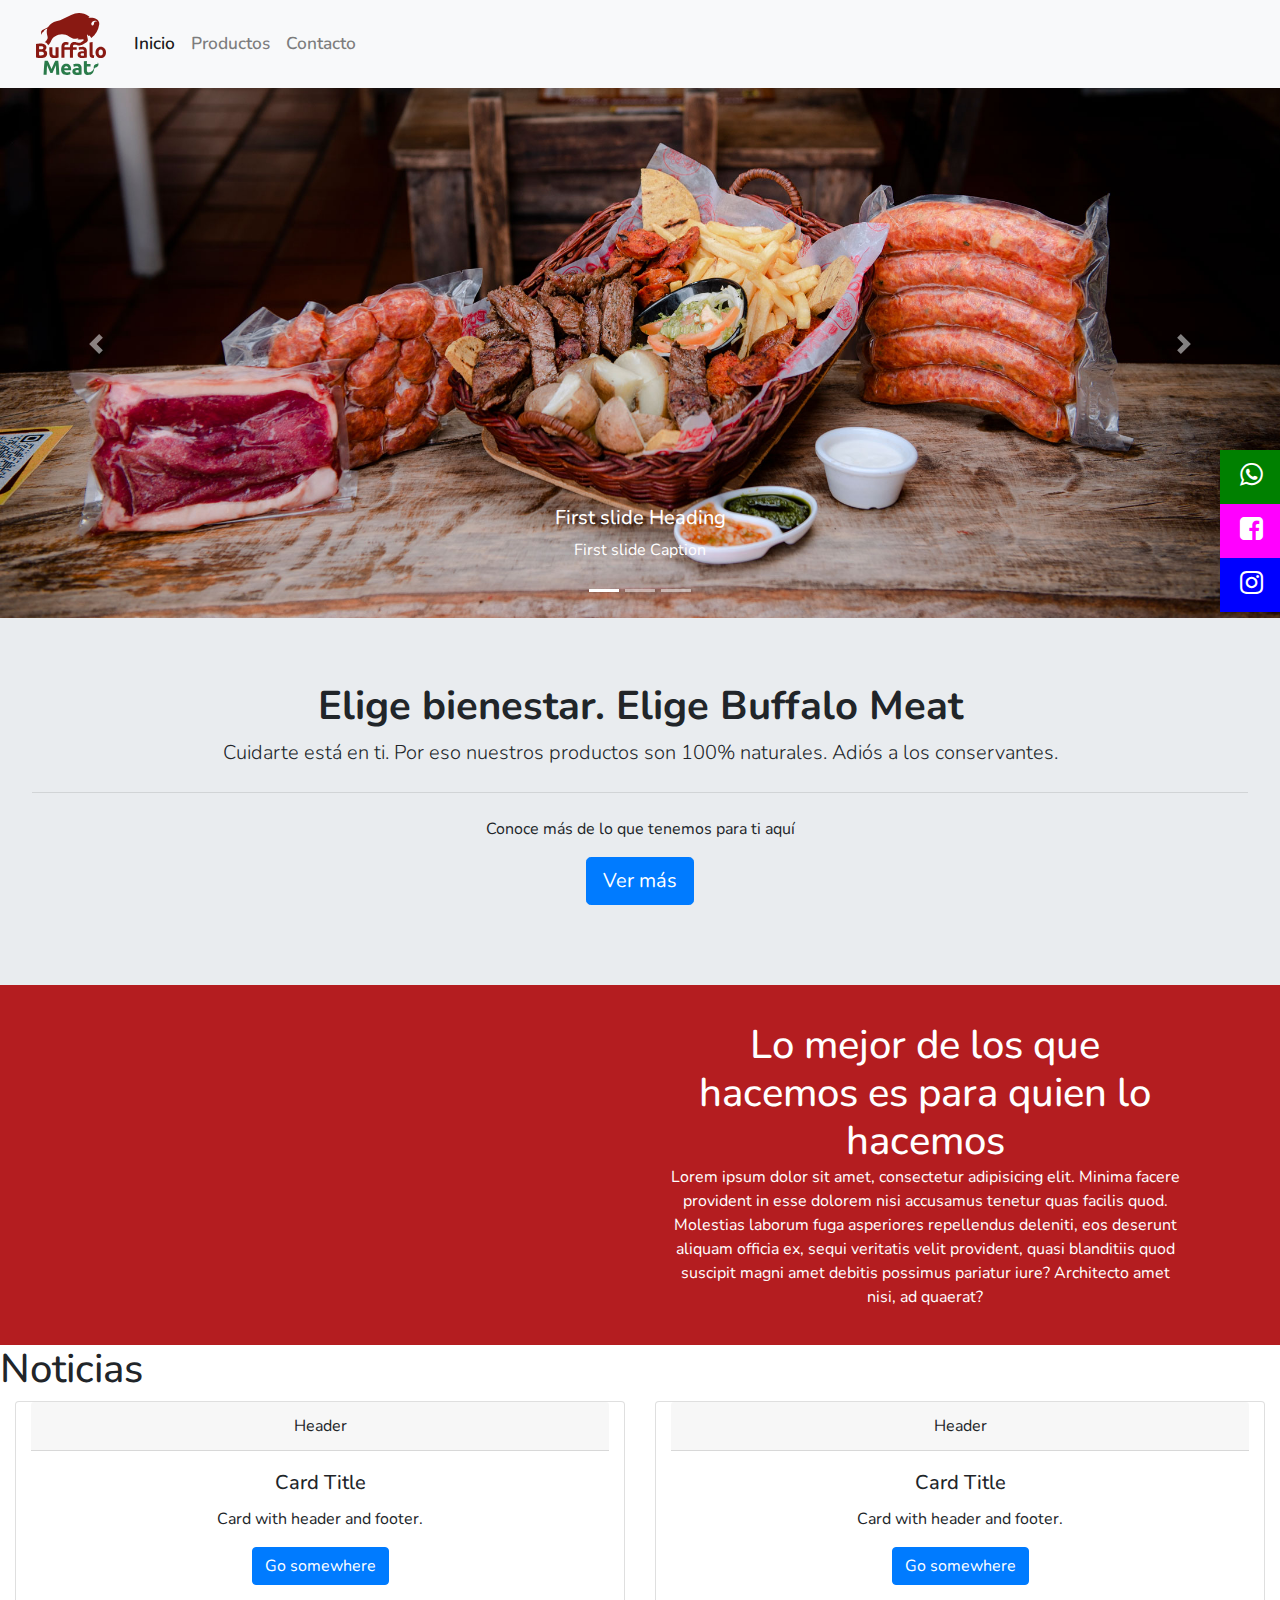
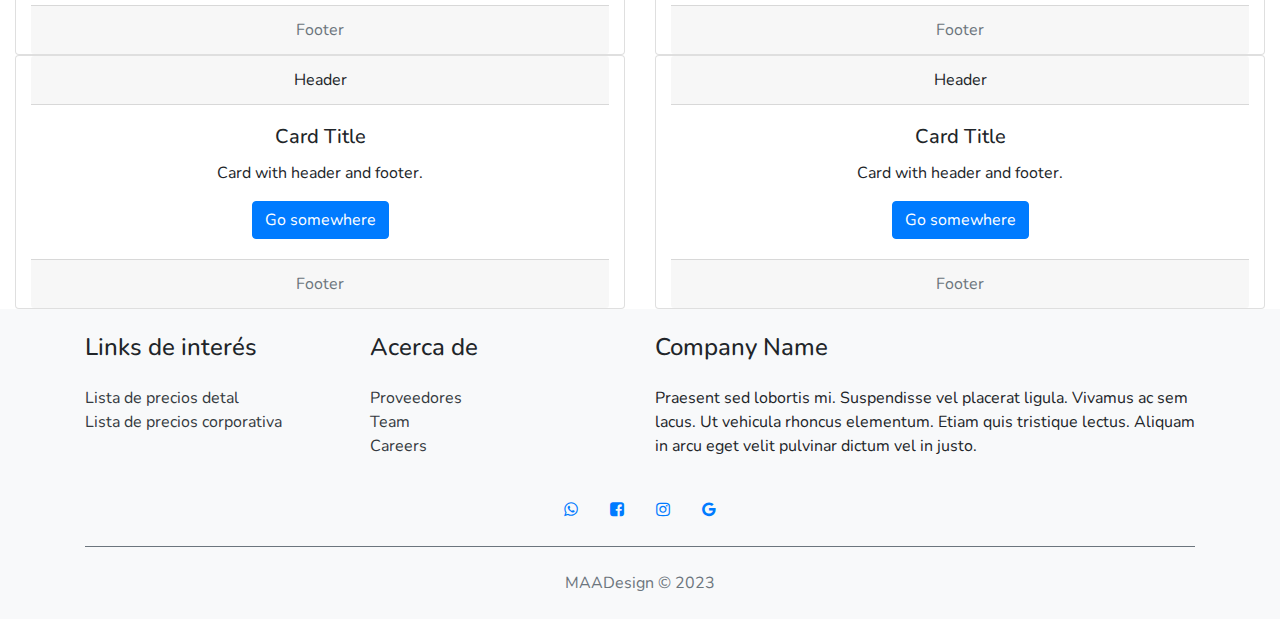
==== index.html @ aefdf88e "SUBINICIAL" ====
<!DOCTYPE html>
<html lang="en">
  <head>
    <meta charset="utf-8">
	<meta http-equiv="X-UA-Compatible" content="IE=edge">
	<meta name="viewport" content="width=device-width, initial-scale=1">
    <title>Buffalo Meat-Inicio</title>
    <link rel="stylesheet" href="https://cdnjs.cloudflare.com/ajax/libs/font-awesome/4.7.0/css/font-awesome.min.css">
    <!-- Bootstrap -->
	<link href="css/bootstrap-4.4.1.css" rel="stylesheet">
	<link href="css/index.css" rel="stylesheet" type="text/css">
  </head>
  <body style="padding-top: 70px">
  	<!-- body code goes here -->
  	<div class="container-fluid">
	<!-----------------------------------------------NAVBAR------------------------------------------------------------>
	  <nav class="navbar fixed-top navbar-expand-lg navbar-light bg-light"> <a class="navbar-brand" href="#"><img src="images/logo.svg" width="70px" alt=""></a>
	    <button class="navbar-toggler" type="button" data-toggle="collapse" data-target="#navbarSupportedContent1" aria-controls="navbarSupportedContent1" aria-expanded="false" aria-label="Toggle navigation"> <span class="navbar-toggler-icon"></span> </button>
	    <div class="collapse navbar-collapse" id="navbarSupportedContent1">
	      <ul class="navbar-nav mr-auto">
	        <li class="nav-item active"> <a class="nav-link" href="#">Inicio <span class="sr-only">(current)</span></a> </li>
	        <li class="nav-item"> <a class="nav-link" href="productos.html">Productos</a> </li>
	        <li class="nav-item"> <a class="nav-link" href="contacto.html">Contacto</a> </li>
          </ul>
        </div>
      </nav>
	<!------------------------------------------------------CARRUSEL----------------------------------------------------->
	  <div id="carouselExampleIndicators1" class="carousel slide" data-ride="carousel" style="background-color: grey">
		  <ol class="carousel-indicators">
		    <li data-target="#carouselExampleIndicators1" data-slide-to="0" class="active"></li>
		    <li data-target="#carouselExampleIndicators1" data-slide-to="1"></li>
		    <li data-target="#carouselExampleIndicators1" data-slide-to="2"></li>
	    </ol>
		  <div class="carousel-inner" role="listbox">
		    <div class="carousel-item active"><img class="d-block mx-auto img-fluid" src="images/car1.jpg" alt="Placeholder image">
		      <div class="carousel-caption">
		        <h5>First slide Heading</h5>
		        <p>First slide Caption</p>
	          </div>
	        </div>
		    <div class="carousel-item"> <img class="d-block mx-auto img-fluid" src="images/car2.jpg" alt="Second slide">
		      <div class="carousel-caption">
		        <h5>Second slide Heading</h5>
		        <p>Second slide Caption</p>
	          </div>
	        </div>
		    <div class="carousel-item"> <img class="d-block mx-auto img-fluid" src="images/car3.jpg" alt="Third slide">
		      <div class="carousel-caption">
		        <h5>Third slide Heading</h5>
		        <p>Third slide Caption</p>
	          </div>
	        </div>
	    </div>
		  <a class="carousel-control-prev" href="#carouselExampleIndicators1" role="button" data-slide="prev"> <span class="carousel-control-prev-icon" aria-hidden="true"></span> <span class="sr-only">Previous</span> </a> <a class="carousel-control-next" href="#carouselExampleIndicators1" role="button" data-slide="next"> <span class="carousel-control-next-icon" aria-hidden="true"></span> <span class="sr-only">Next</span> </a> 
	  </div>
	<!---------------------------------------------JUMBOTRON------------------------------------------------------------>
    <div class="jumbotron mb-0">
      <h1 class="display-4">Elige bienestar. Elige Buffalo Meat</h1>
      <p class="lead">Cuidarte está en ti. Por eso nuestros productos son 100% naturales. Adiós a los conservantes.</p>
      <hr class="my-4">
      <p>Conoce más de lo que tenemos para ti aquí</p>
      <p class="lead"> <a class="btn btn-primary btn-lg" href="#" role="button">Ver más</a> </p>
    </div>
    <!------------------------------------------------REDESLAT------------------------------------------------------------>
      <div class="redeslat">
          <a href="#" class="whalat verdewha"><i class="fa fa-whatsapp"></i>Escríbenos</a>
          <a href="#" class="iglat rosaig"><i class="fa fa-facebook-square"></i>Síguenos</a>
          <a href="#" class="fblat azulfb"><i class="fa fa-instagram"></i>Síguenos</a>
      </div>
	<!------------------------------------------------INFOVID------------------------------------------------------------>
	  <div class="container-fluid infovid">
		<div class="row">
		  <div class="col-xl-6">
			<div class="embed-responsive embed-responsive-16by9">
			  <iframe class="embed-responsive-item" src="https://www.youtube.com/watch?v=DJIdlATLR2E"></iframe>
		    </div>
          </div>
		  <div class="col-xl-6 my-auto vidtext">
			<h1>Lo mejor de los que hacemos es para quien lo hacemos</h1>
			<p>Lorem ipsum dolor sit amet, consectetur adipisicing elit. Minima facere provident in esse dolorem nisi accusamus tenetur quas facilis quod. Molestias laborum fuga asperiores repellendus deleniti, eos deserunt aliquam officia ex, sequi veritatis velit provident, quasi blanditiis quod suscipit magni amet debitis possimus pariatur iure? Architecto amet nisi, ad quaerat?</p>
		  </div>
	    </div>
      </div>
	<!------------------------------------------------BLOG------------------------------------------------------------>
	  <div class="container-fluid blog">
		<h1>Noticias</h1>
		<div class="row">
		  <div class="col-xl-6">
		    <div class="card text-center col-md-4 col-xl-12">
			    <div class="card-header"> Header </div>
			    <div class="card-body">
			      <h5 class="card-title">Card Title</h5>
			      <p class="card-text">Card with header and footer.</p>
			      <a href="#" class="btn btn-primary">Go somewhere</a> </div>
			    <div class="card-footer text-muted"> Footer </div>
		    </div>
          </div>
		  <div class="col-xl-6">
			   <div class="card text-center col-md-4 col-xl-12">
			    <div class="card-header"> Header </div>
			    <div class="card-body">
			      <h5 class="card-title">Card Title</h5>
			      <p class="card-text">Card with header and footer.</p>
			      <a href="#" class="btn btn-primary">Go somewhere</a> </div>
			    <div class="card-footer text-muted"> Footer </div>
		    </div>
		  </div>
		  <div class="col-xl-6">
			   <div class="card text-center col-md-4 col-xl-12">
			    <div class="card-header"> Header </div>
			    <div class="card-body">
			      <h5 class="card-title">Card Title</h5>
			      <p class="card-text">Card with header and footer.</p>
			      <a href="#" class="btn btn-primary">Go somewhere</a> </div>
			    <div class="card-footer text-muted"> Footer </div>
		    </div>
			</div>
		  <div class="col-xl-6">
			   <div class="card text-center col-md-4 col-xl-12">
			    <div class="card-header"> Header </div>
			    <div class="card-body">
			      <h5 class="card-title">Card Title</h5>
			      <p class="card-text">Card with header and footer.</p>
			      <a href="#" class="btn btn-primary">Go somewhere</a> </div>
			    <div class="card-footer text-muted"> Footer </div>
		    </div>
		  </div>
	    </div>
      </div>
	<!------------------------------------------------FOOTER------------------------------------------------------------>
    <footer class="bg-light text-center text-md-left">
        <div class="container">
            <div class="row pt-4">
                <div class="col-sm-6 col-md-3 pb-4">
                    <h4 class="mb-4">Links de interés</h4>
                    <ul class="list-unstyled">
                        <li><a href="#" class="text-dark">Lista de precios detal</a></li>
                        <li><a href="#" class="text-dark">Lista de precios corporativa</a></li>
                    </ul>
                </div>
                <div class="col-sm-6 col-md-3 pb-4">
                    <h4 class="mb-4">Acerca de</h4>
                    <ul class="list-unstyled">
                        <li><a href="#" class="text-dark">Proveedores</a></li>
                        <li><a href="#" class="text-dark">Team</a></li>
                        <li><a href="#" class="text-dark">Careers</a>
                        </li>
                    </ul>
                </div>
                <div class="col-md-6 pb-4">
                    <h4 class="mb-4">Company Name</h4>
                    <p>Praesent sed lobortis mi. Suspendisse vel placerat ligula. Vivamus ac sem lacus. Ut vehicula rhoncus elementum. Etiam quis tristique lectus. Aliquam in arcu eget velit pulvinar dictum vel in justo.</p>
                </div>
            </div>
            <div class="col d-flex justify-content-center mb-4">
                <a href="#" class="d-block px-3"><i class="fa fa-whatsapp"></i></a>
                <a href="#" class="d-block px-3"><i class="fa fa-facebook-square"></i></a>
                <a href="#" class="d-block px-3"><i class="fa fa-instagram"></i></a>
                <a href="#" class="d-block px-3"><i class="fa fa-google"></i></a>
            </div>
            <p class="text-center text-secondary border-top border-secondary py-4">
              MAADesign © 2023
          </p>
        </div>
    </footer>
		
    </div>
  <!-- jQuery (necessary for Bootstrap's JavaScript plugins) --> 
  <script src="js/jquery-3.4.1.min.js"></script>

	<!-- Include all compiled plugins (below), or include individual files as needed -->
  <script src="js/popper.min.js"></script> 
  <script src="js/bootstrap-4.4.1.js"></script>
</body>
</html>
---- css/index.css ----
@charset "utf-8";
@import url('https://fonts.googleapis.com/css2?family=Dosis:wght@200;300;400;500;600;700;800&family=Nunito:ital,wght@0,200;0,300;0,400;0,500;0,600;0,700;0,800;0,900;0,1000;1,200;1,300;1,400;1,500;1,600;1,700;1,800;1,900;1,1000&display=swap');
body{
	margin: 0;
	padding: 0;
    font-family: Nunito, sans-serif;
}
/********************CONTAINERFLUID*************************/
.container-fluid{
    margin: 0;
    padding: 0;
}
/**********************NAVBAR**************************/
.navbar-brand{
    margin: 0px 20px;
}
.nav-link{
	font-size: 13pt;
	font-weight: 600;
}
/**********************CARRUSEL**************************/
.carousel ol{
    
}
/**********************JUMBOTRON**************************/
.jumbotron{
    text-align: center;
    border-radius: 0;
}
.jumbotron h1{
    font-size: 2.5em;
    font-weight: 700;
}
/**********************REDESLAT**************************/
.redeslat{
    z-index: 10;
    position: fixed;
    top: 50%;
    right: -106px;
	transition: 0.3s;
}
.redeslat a{
    display:block;
    color: #fff;
    padding: 12px 20px 12px 20px;
    font-size: 13pt;
	text-decoration: none;
}
.redeslat a i{
    font-size: 20pt;
}
.verdewha{
    background: green;
}
.rosaig{
    background: magenta;
}
.azulfb{
    background: blue;
}
.redeslat i{
    margin: 0px 20px 0px 0px;
	display: inline-block;
}
.redeslat:hover{
	right: 0px;
}
.redeslat a:hover{
	background: #ddd;
	color: #000;
}
/**********************INFOVID**************************/
.infovid{
	background: #B41D20;
	color: #fff;
}
.infovid .row{
	margin: 0;
	padding: 0;
}
.infovid .col-xl-6{
	padding: 0;
}
.vidtext p, .vidtext h1{
	margin: 0px 100px 0px 30px;
}
/**********************BLOG**************************/
.blog .row{
	margin: 0;
	padding: 0;
}
/*************************************************************************************************************/
@media only screen and (max-width:1500px){
	.infovid{
		text-align: center;
	}
}

@media only screen and (max-width:991.98px){
    .navbar-nav{
        margin: 10px 0;
    }
    .navbar-nav a{
        padding: 10px 0;
        text-align: center;
    }
    .dropdown-menu a{
        text-align: center;
    }
	.redeslat{
		right: -105px;
	}
	.redeslat a{
		padding: 10px 15px;
		font-size: 13pt;
	}
	.redeslat a i{
		font-size: 18pt;
	}
	.redeslat:hover{
		right: -105px;
	}
}

@media only screen and (max-width:767.98px){
	.nav-link{
		font-size: 12pt;
	}
    .carousel-item img{
        height: 400px;
        width: auto;
        object-fit: cover;
    }
	.jumbotron p{
		margin: 0px 50px;
	}
}

@media only screen and (max-width:575.98px){
    .jumbotron h1{
        font-size: 1.7em;
        margin: 0px 30px 10px 30px;
    }
    .jumbotron p{
        margin: 0px 30px;
        word-wrap: break-word;
    }
    .jumbotron .lead{
        margin: 10px 0px 0px 0px;
    }
	.redeslat{
		display: none;
	}
}
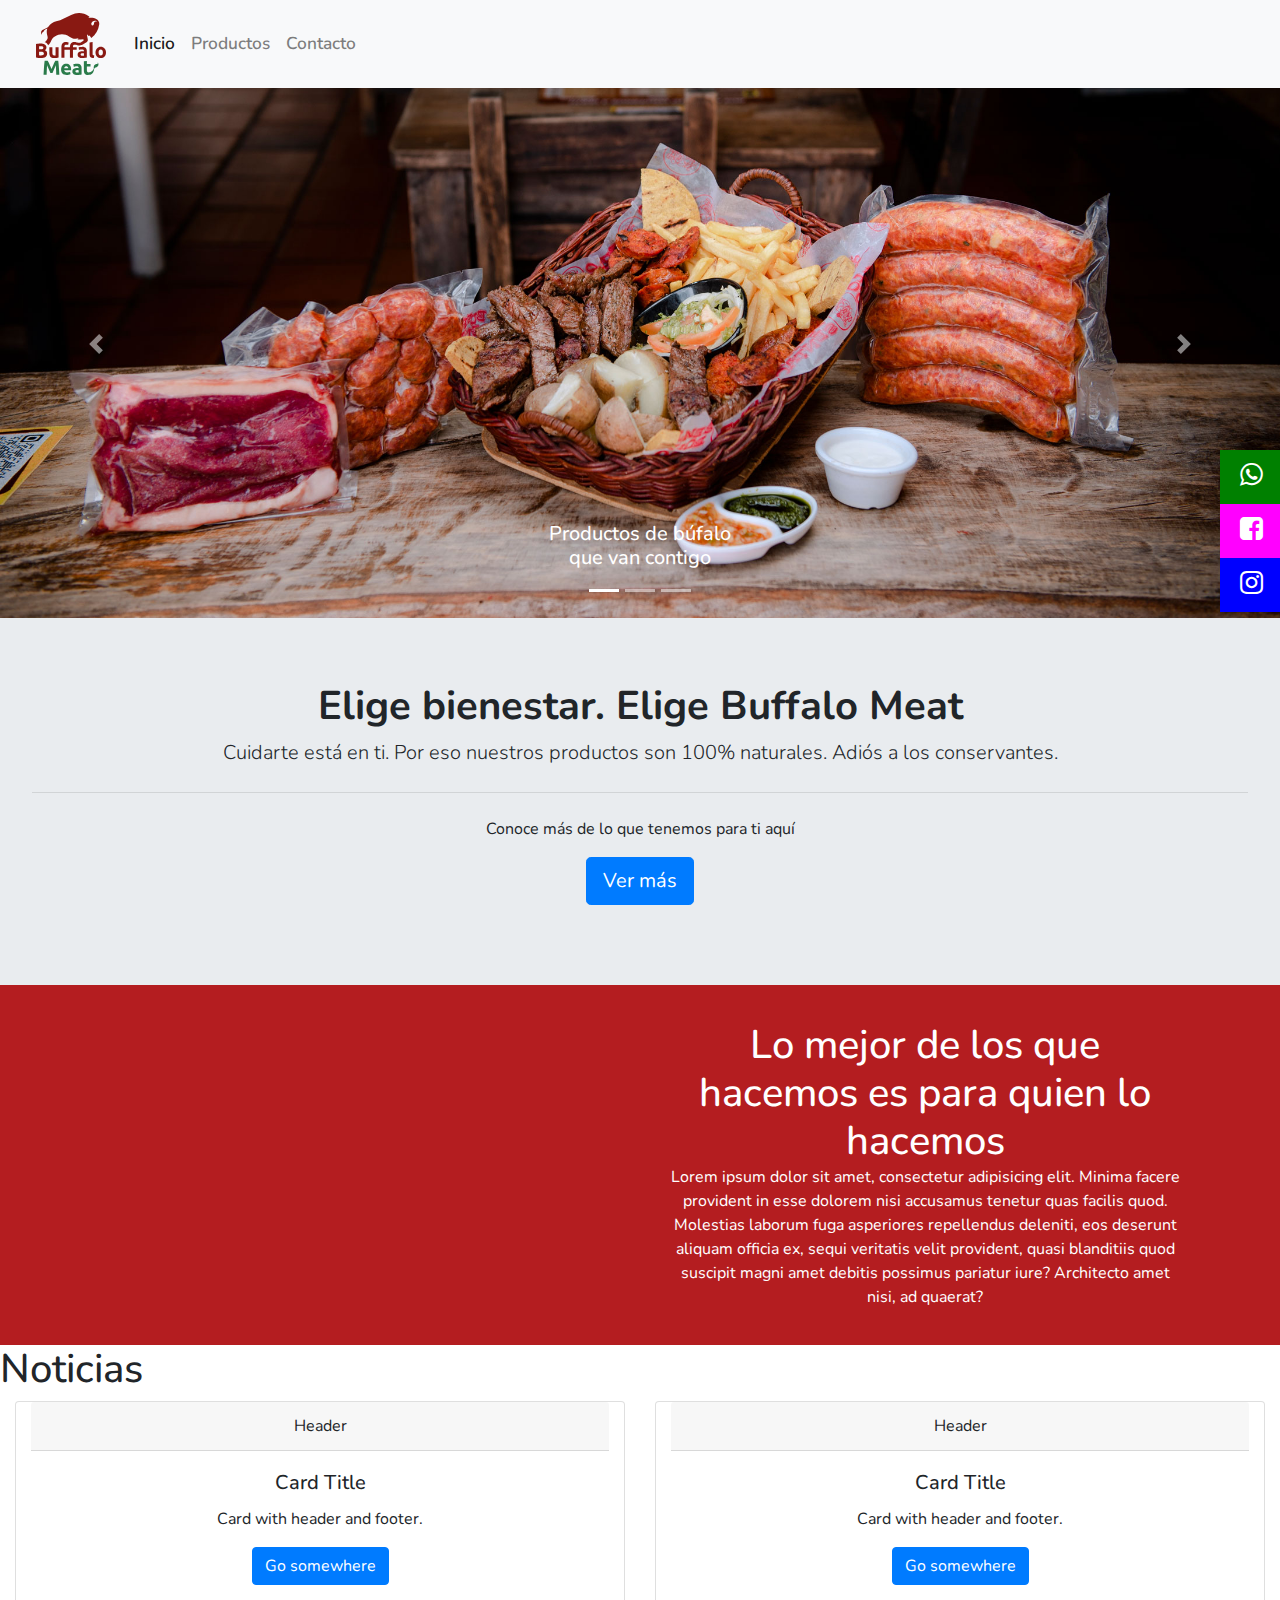
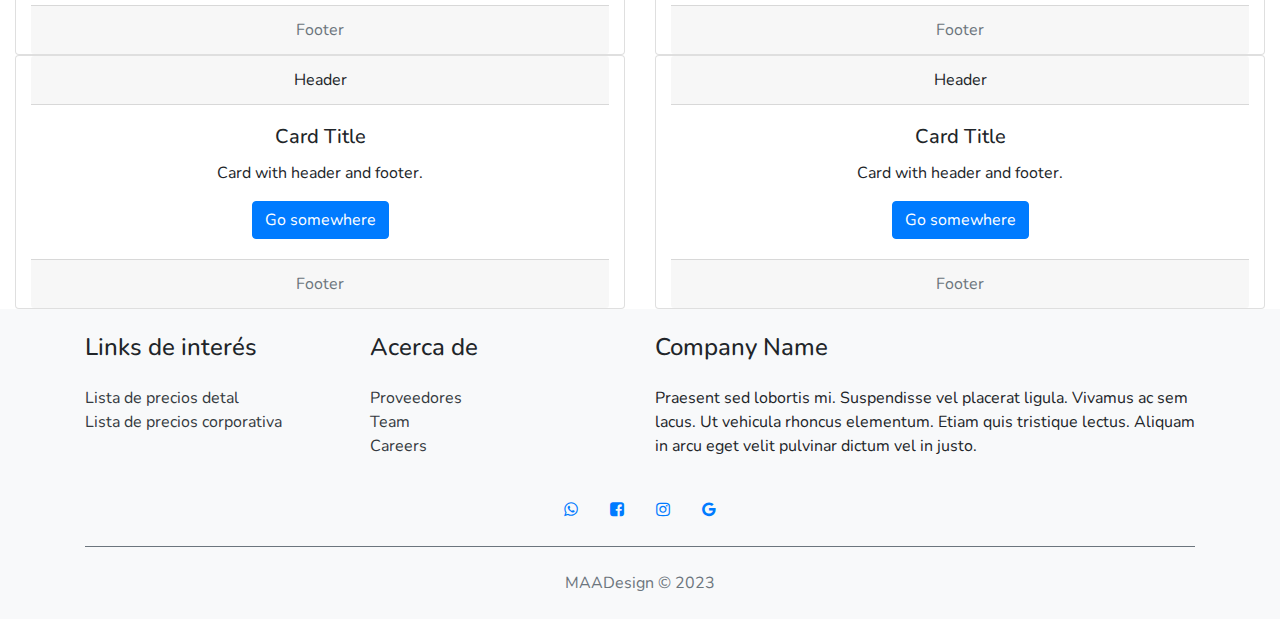
==== commit 4b4f6018: "cambio 4" ====
--- a/index.html
+++ b/index.html
@@ -5,6 +5,7 @@
 	<meta http-equiv="X-UA-Compatible" content="IE=edge">
 	<meta name="viewport" content="width=device-width, initial-scale=1">
     <title>Buffalo Meat-Inicio</title>
+    <link rel="shortcut icon" type="image/x-icon" href="favicon.ico">
     <link rel="stylesheet" href="https://cdnjs.cloudflare.com/ajax/libs/font-awesome/4.7.0/css/font-awesome.min.css">
     <!-- Bootstrap -->
 	<link href="css/bootstrap-4.4.1.css" rel="stylesheet">
@@ -33,9 +34,8 @@
 	    </ol>
 		  <div class="carousel-inner" role="listbox">
 		    <div class="carousel-item active"><img class="d-block mx-auto img-fluid" src="images/car1.jpg" alt="Placeholder image">
-		      <div class="carousel-caption">
-		        <h5>First slide Heading</h5>
-		        <p>First slide Caption</p>
+		      <div class="carousel-caption texto1">
+		        <h5>Productos de búfalo <br> que van contigo</h5>
 	          </div>
 	        </div>
 		    <div class="carousel-item"> <img class="d-block mx-auto img-fluid" src="images/car2.jpg" alt="Second slide">
--- a/css/index.css
+++ b/css/index.css
@@ -19,9 +19,7 @@
 	font-weight: 600;
 }
 /**********************CARRUSEL**************************/
-.carousel ol{
-    
-}
+
 /**********************JUMBOTRON**************************/
 .jumbotron{
     text-align: center;
@@ -137,6 +135,16 @@
 }
 
 @media only screen and (max-width:575.98px){
+    .carousel-caption.texto1 h5{
+        text-align: justify;
+        position: absolute;
+        top: -290px;
+        left: -140px;
+        font-size: 1.4rem;
+        font-weight: 700;
+        background: rgba(154,154,154,0.7);
+        padding: 10px 20px 10px 100px;
+    }
     .jumbotron h1{
         font-size: 1.7em;
         margin: 0px 30px 10px 30px;
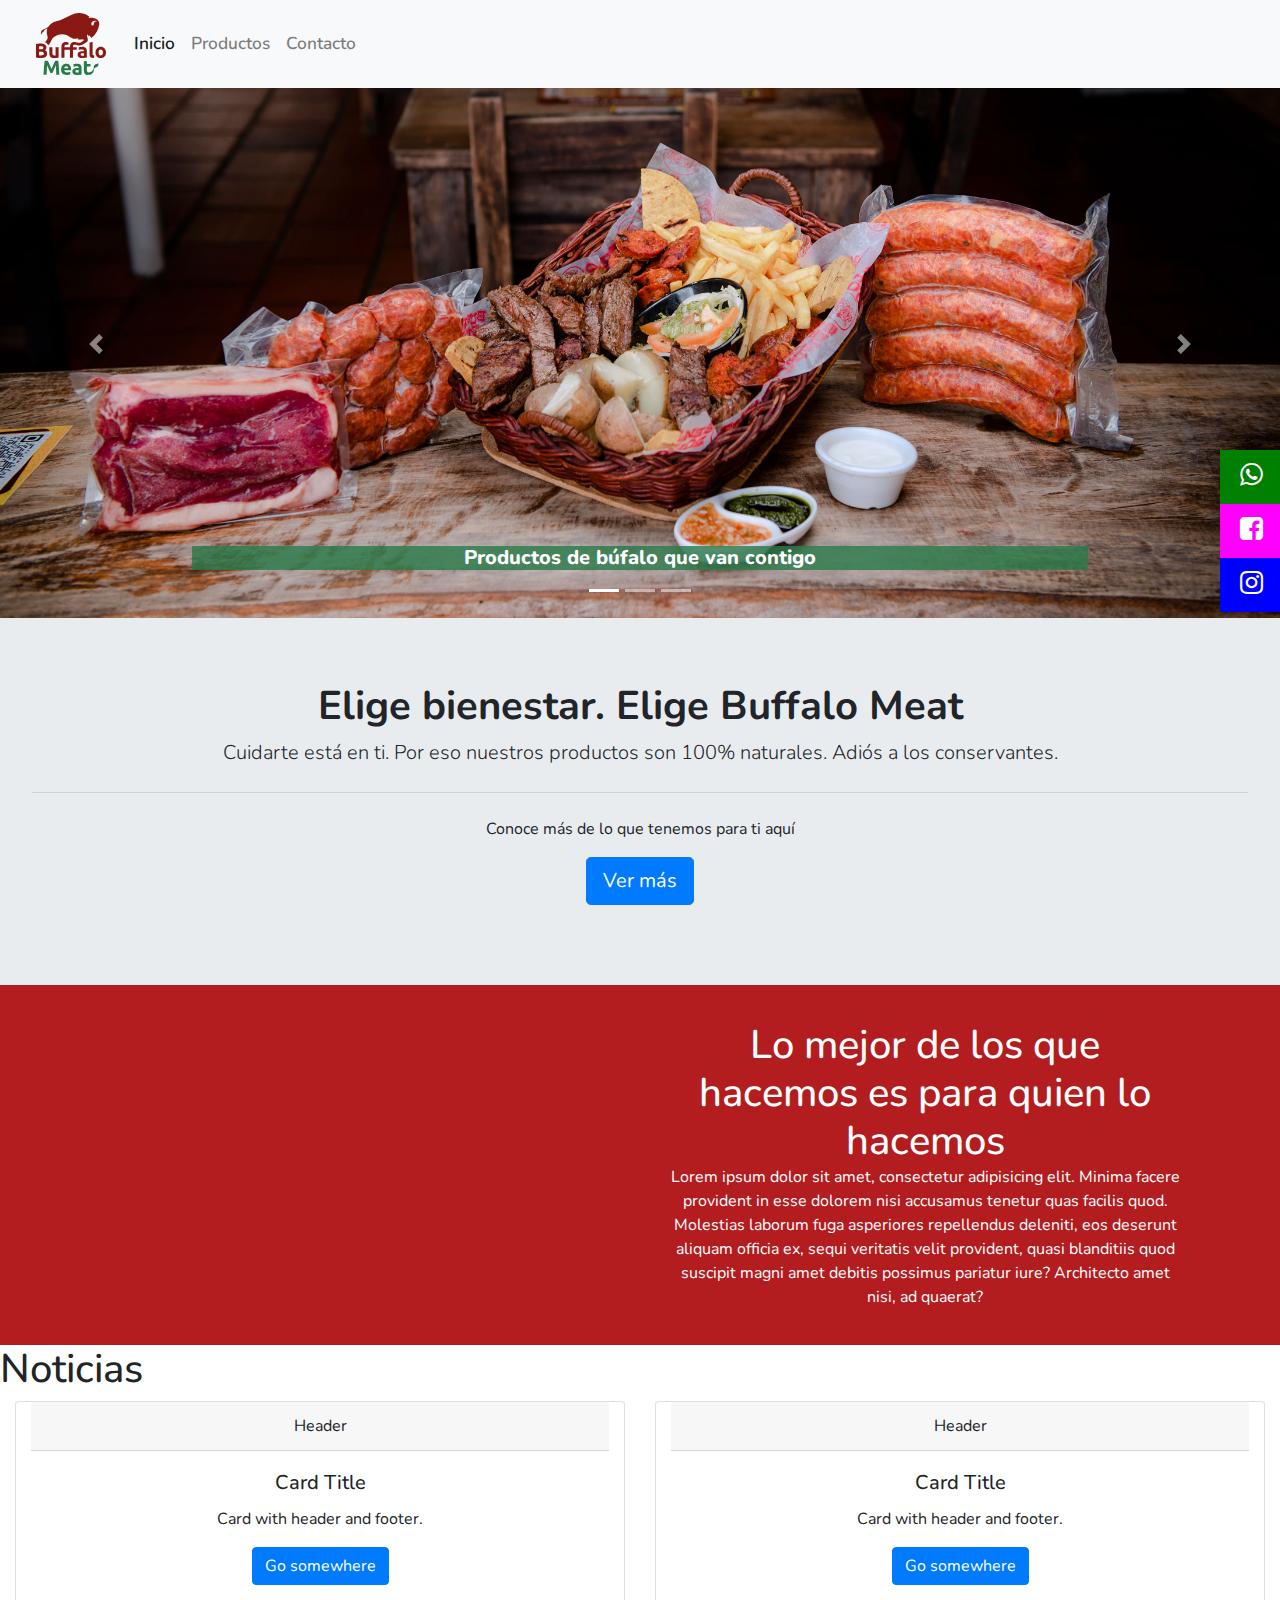
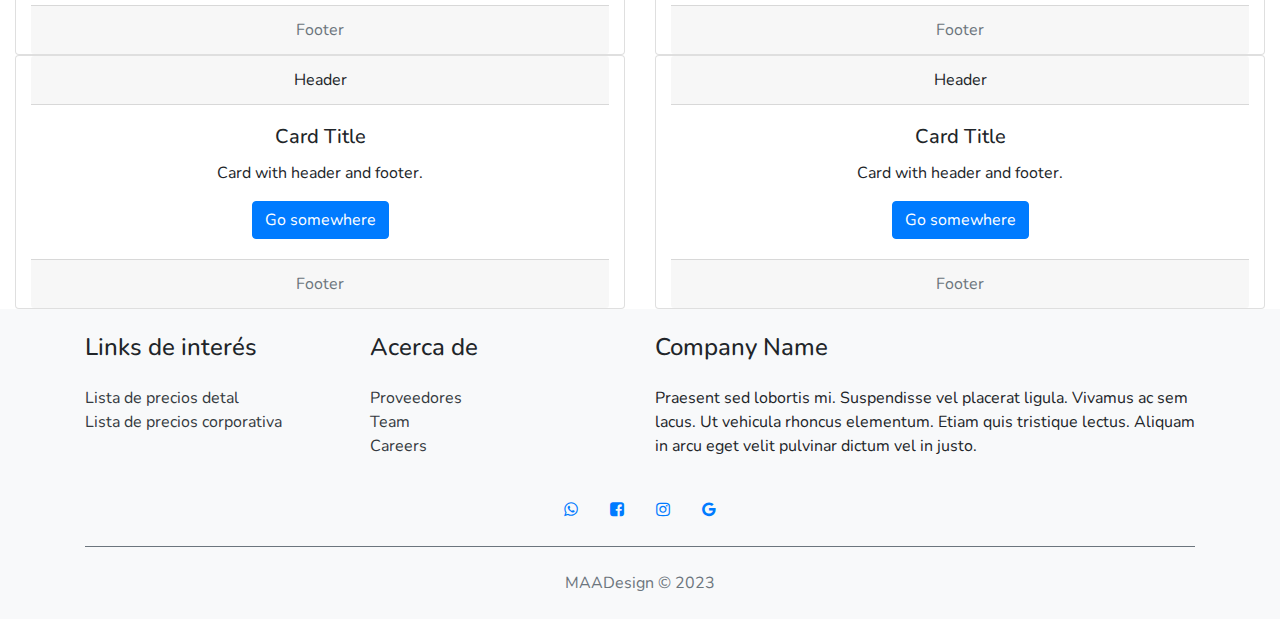
==== commit 92cc12b5: "cambio5" ====
--- a/index.html
+++ b/index.html
@@ -35,19 +35,17 @@
 		  <div class="carousel-inner" role="listbox">
 		    <div class="carousel-item active"><img class="d-block mx-auto img-fluid" src="images/car1.jpg" alt="Placeholder image">
 		      <div class="carousel-caption texto1">
-		        <h5>Productos de búfalo <br> que van contigo</h5>
+		        <h5>Productos de búfalo que van contigo</h5>
 	          </div>
 	        </div>
 		    <div class="carousel-item"> <img class="d-block mx-auto img-fluid" src="images/car2.jpg" alt="Second slide">
 		      <div class="carousel-caption">
 		        <h5>Second slide Heading</h5>
-		        <p>Second slide Caption</p>
 	          </div>
 	        </div>
 		    <div class="carousel-item"> <img class="d-block mx-auto img-fluid" src="images/car3.jpg" alt="Third slide">
 		      <div class="carousel-caption">
 		        <h5>Third slide Heading</h5>
-		        <p>Third slide Caption</p>
 	          </div>
 	        </div>
 	    </div>
--- a/css/index.css
+++ b/css/index.css
@@ -19,7 +19,11 @@
 	font-weight: 600;
 }
 /**********************CARRUSEL**************************/
-
+.carousel-caption.texto1 h5{
+    background: rgba(42,123,74,0.8);
+    font-weight: 800;
+    transition: 0.3s;
+}
 /**********************JUMBOTRON**************************/
 .jumbotron{
     text-align: center;
@@ -135,15 +139,17 @@
 }
 
 @media only screen and (max-width:575.98px){
+    .carousel-caption.texto1{
+        width: 200px;
+    }
     .carousel-caption.texto1 h5{
         text-align: justify;
         position: absolute;
         top: -290px;
         left: -140px;
         font-size: 1.4rem;
-        font-weight: 700;
-        background: rgba(154,154,154,0.7);
         padding: 10px 20px 10px 100px;
+        line-height: 1.1em;
     }
     .jumbotron h1{
         font-size: 1.7em;
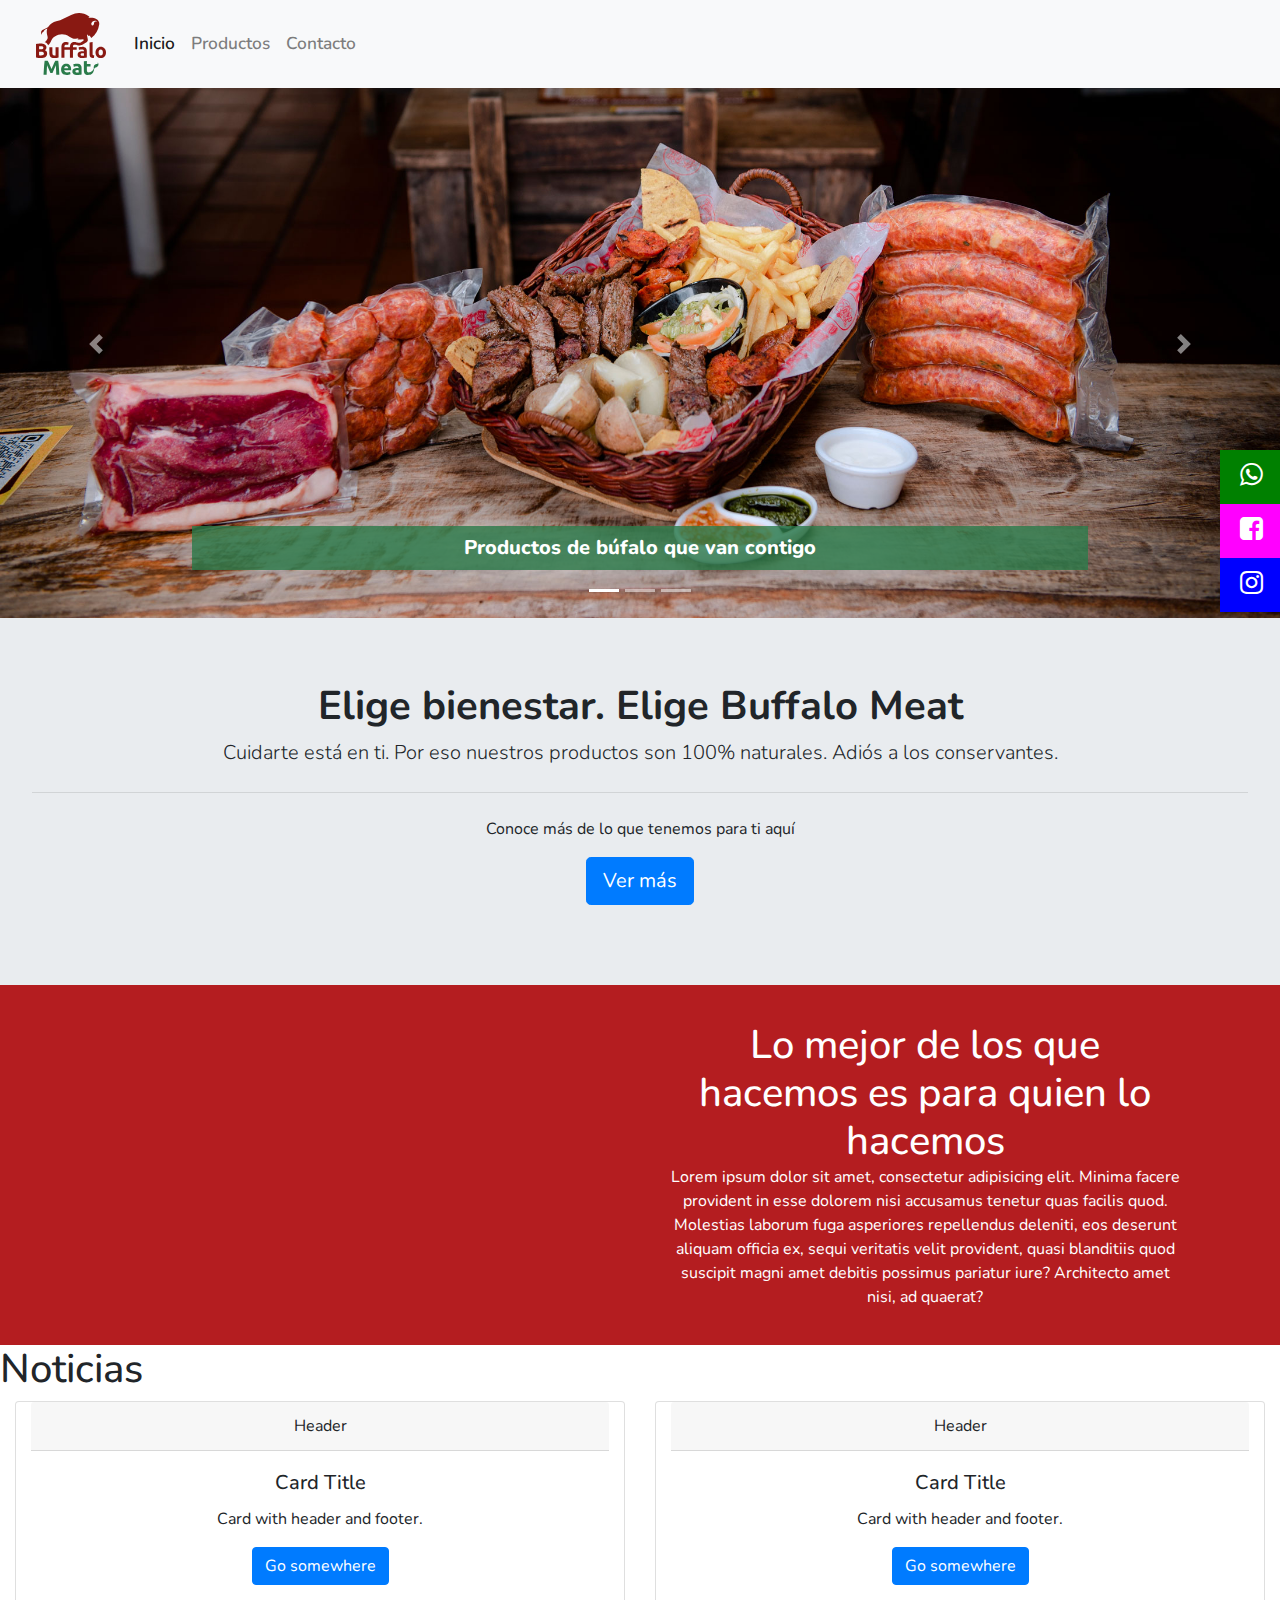
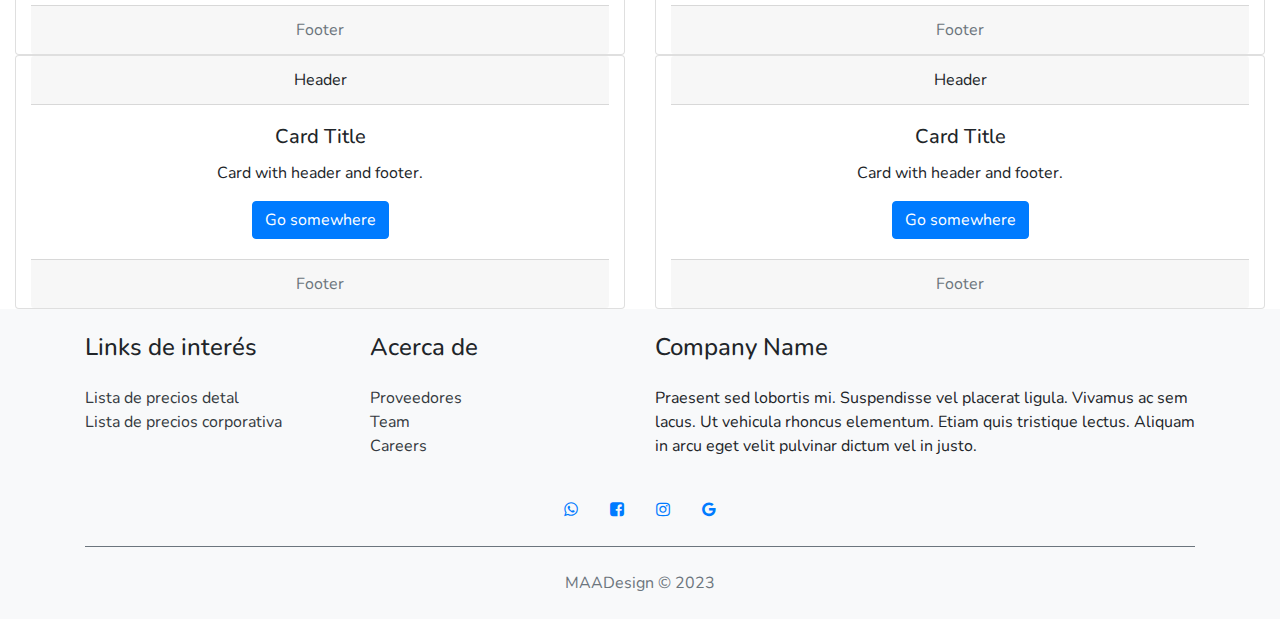
==== commit 536e475f: "cambio7" ====
--- a/index.html
+++ b/index.html
@@ -39,12 +39,12 @@
 	          </div>
 	        </div>
 		    <div class="carousel-item"> <img class="d-block mx-auto img-fluid" src="images/car2.jpg" alt="Second slide">
-		      <div class="carousel-caption">
-		        <h5>Second slide Heading</h5>
+		      <div class="carousel-caption texto2">
+		        <h5>Producimos lo mejor con los mejores cuidados</h5>
 	          </div>
 	        </div>
 		    <div class="carousel-item"> <img class="d-block mx-auto img-fluid" src="images/car3.jpg" alt="Third slide">
-		      <div class="carousel-caption">
+		      <div class="carousel-caption texto3">
 		        <h5>Third slide Heading</h5>
 	          </div>
 	        </div>
--- a/css/index.css
+++ b/css/index.css
@@ -19,7 +19,10 @@
 	font-weight: 600;
 }
 /**********************CARRUSEL**************************/
-.carousel-caption.texto1 h5{
+.carousel-caption{ 
+}
+.carousel-caption h5{
+    padding: 10px;  
     background: rgba(42,123,74,0.8);
     font-weight: 800;
     transition: 0.3s;
@@ -143,12 +146,19 @@
         width: 200px;
     }
     .carousel-caption.texto1 h5{
-        text-align: justify;
+        text-align: left;
         position: absolute;
         top: -290px;
         left: -140px;
-        font-size: 1.4rem;
-        padding: 10px 20px 10px 100px;
+        font-size: 1.3rem;
+        padding: 10px 10px 10px 110px;
+        line-height: 1.1em;
+    }
+    .carousel-caption.texto2 h5{
+        position: absolute;
+        top:-40px;
+        font-size: 1.3rem;
+        padding: 10px 10px 100px 10px;
         line-height: 1.1em;
     }
     .jumbotron h1{
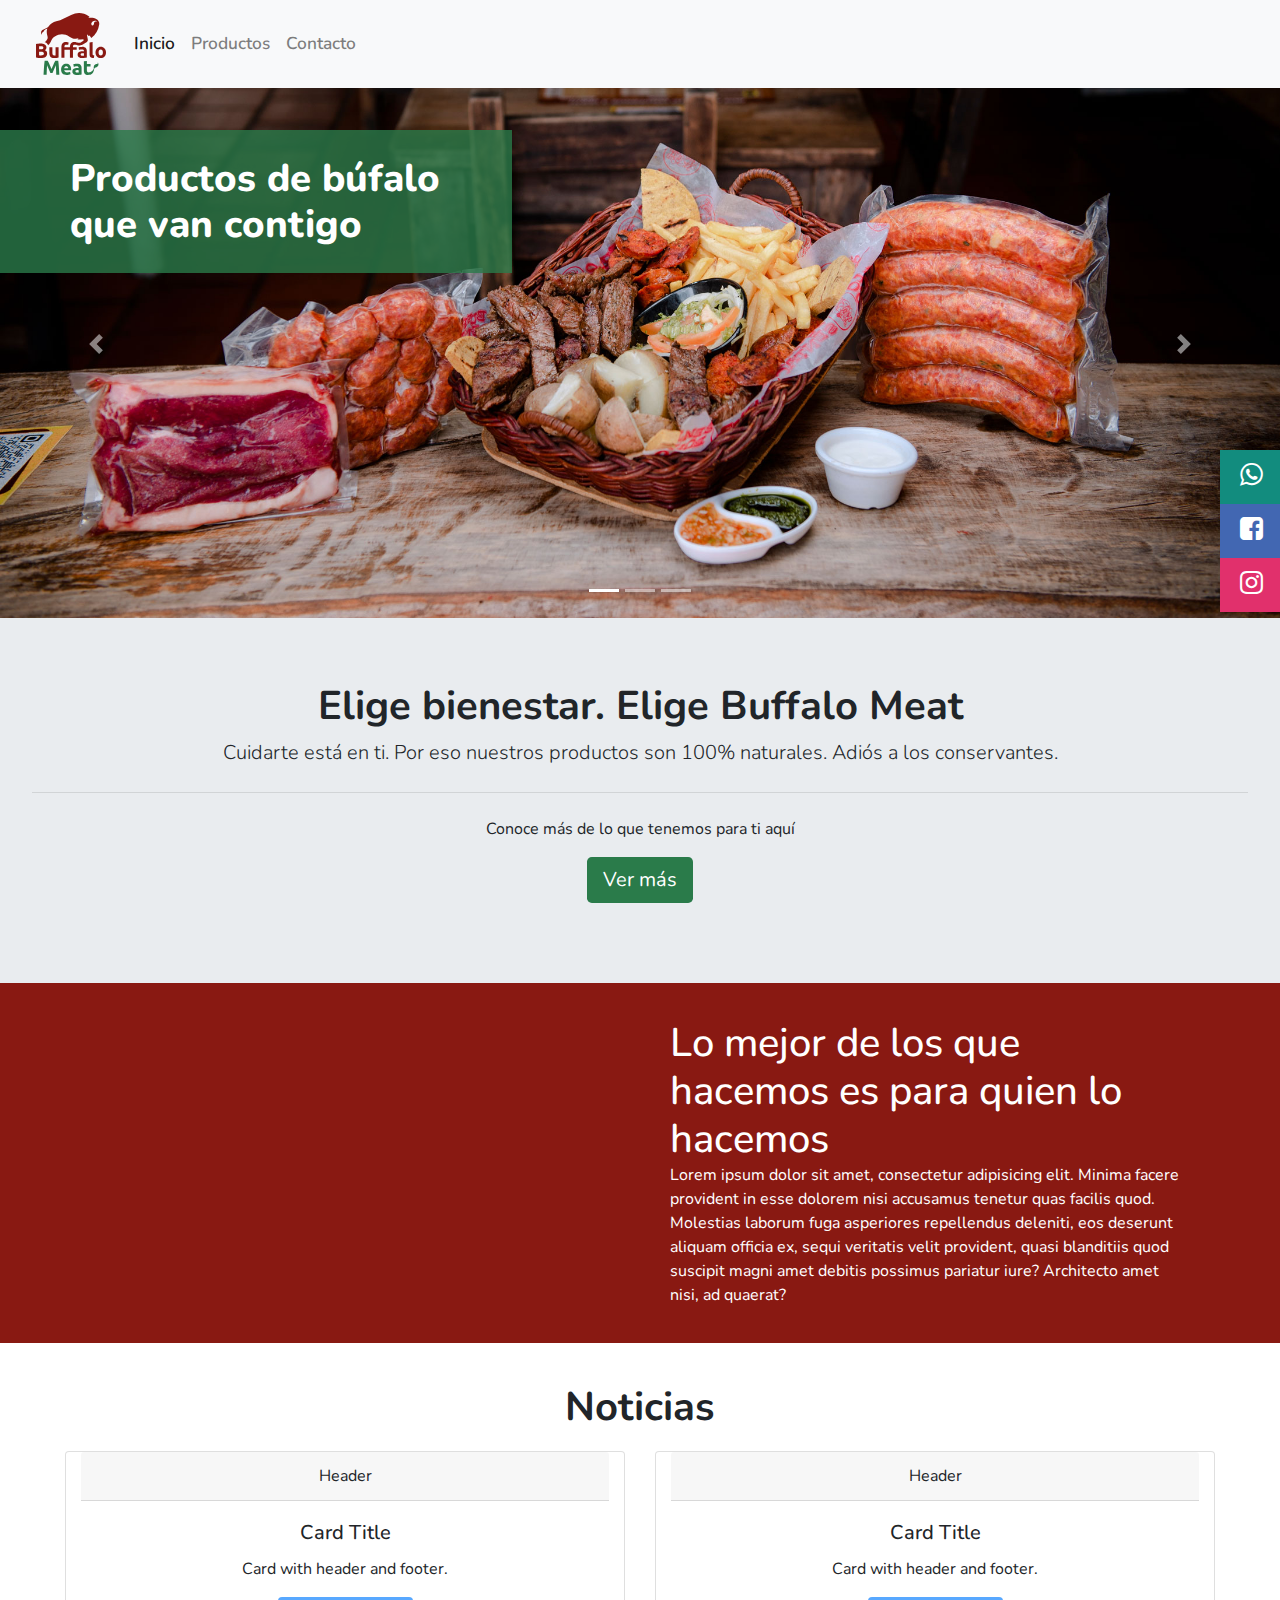
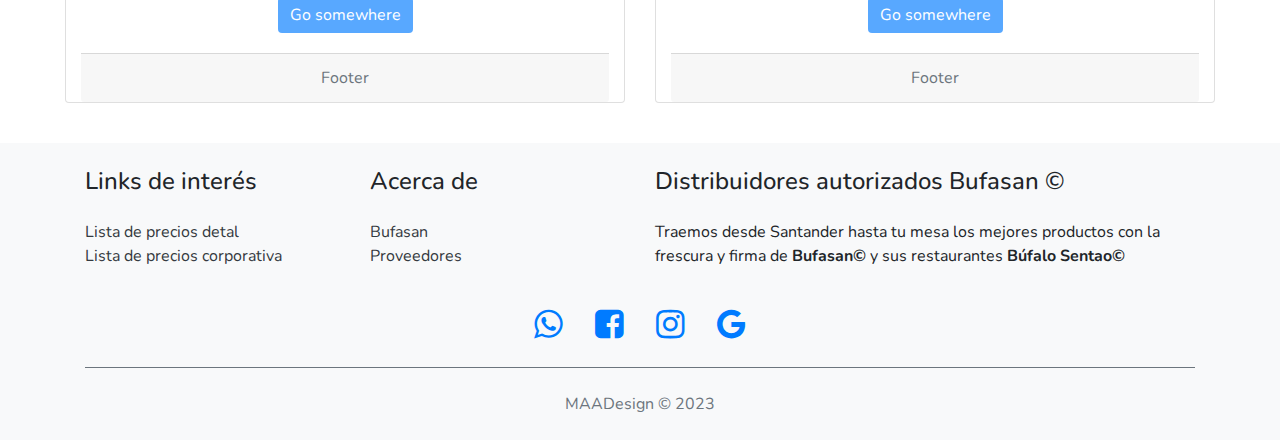
==== commit 71409e0a: "cambio10" ====
--- a/index.html
+++ b/index.html
@@ -40,12 +40,12 @@
 	        </div>
 		    <div class="carousel-item"> <img class="d-block mx-auto img-fluid" src="images/car2.jpg" alt="Second slide">
 		      <div class="carousel-caption texto2">
-		        <h5>Producimos lo mejor con los mejores cuidados</h5>
+		        <h5>Producimos lo mejor con calidad </h5>
 	          </div>
 	        </div>
 		    <div class="carousel-item"> <img class="d-block mx-auto img-fluid" src="images/car3.jpg" alt="Third slide">
 		      <div class="carousel-caption texto3">
-		        <h5>Third slide Heading</h5>
+		        <h5>Para todo gusto, la mejor variedad</h5>
 	          </div>
 	        </div>
 	    </div>
@@ -57,7 +57,7 @@
       <p class="lead">Cuidarte está en ti. Por eso nuestros productos son 100% naturales. Adiós a los conservantes.</p>
       <hr class="my-4">
       <p>Conoce más de lo que tenemos para ti aquí</p>
-      <p class="lead"> <a class="btn btn-primary btn-lg" href="#" role="button">Ver más</a> </p>
+      <p class="lead"> <a class="btn btn-primary btn-lg" href="productos.html" role="button">Ver más</a> </p>
     </div>
     <!------------------------------------------------REDESLAT------------------------------------------------------------>
       <div class="redeslat">
@@ -70,7 +70,7 @@
 		<div class="row">
 		  <div class="col-xl-6">
 			<div class="embed-responsive embed-responsive-16by9">
-			  <iframe class="embed-responsive-item" src="https://www.youtube.com/watch?v=DJIdlATLR2E"></iframe>
+			  <iframe class="embed-responsive-item" src="https://www.youtube.com/embed/DJIdlATLR2E?autoplay=1&mute=1&loop=1"></iframe>
 		    </div>
           </div>
 		  <div class="col-xl-6 my-auto vidtext">
@@ -83,50 +83,30 @@
 	  <div class="container-fluid blog">
 		<h1>Noticias</h1>
 		<div class="row">
-		  <div class="col-xl-6">
-		    <div class="card text-center col-md-4 col-xl-12">
+		  <div class="col-xl-6 col-lg-6 col-md-6">
+		    <div class="card text-center col-xl-12 col-lg-12 col-md-12">
 			    <div class="card-header"> Header </div>
 			    <div class="card-body">
 			      <h5 class="card-title">Card Title</h5>
 			      <p class="card-text">Card with header and footer.</p>
-			      <a href="#" class="btn btn-primary">Go somewhere</a> </div>
+			      <a href="#" class="btn btn-primary disabled">Go somewhere</a> </div>
 			    <div class="card-footer text-muted"> Footer </div>
 		    </div>
           </div>
-		  <div class="col-xl-6">
-			   <div class="card text-center col-md-4 col-xl-12">
+		  <div class="col-xl-6 col-lg-6 col-md-6">
+			   <div class="card text-center col-xl-12 col-lg-12 col-md-12">
 			    <div class="card-header"> Header </div>
 			    <div class="card-body">
 			      <h5 class="card-title">Card Title</h5>
 			      <p class="card-text">Card with header and footer.</p>
-			      <a href="#" class="btn btn-primary">Go somewhere</a> </div>
-			    <div class="card-footer text-muted"> Footer </div>
-		    </div>
-		  </div>
-		  <div class="col-xl-6">
-			   <div class="card text-center col-md-4 col-xl-12">
-			    <div class="card-header"> Header </div>
-			    <div class="card-body">
-			      <h5 class="card-title">Card Title</h5>
-			      <p class="card-text">Card with header and footer.</p>
-			      <a href="#" class="btn btn-primary">Go somewhere</a> </div>
-			    <div class="card-footer text-muted"> Footer </div>
-		    </div>
-			</div>
-		  <div class="col-xl-6">
-			   <div class="card text-center col-md-4 col-xl-12">
-			    <div class="card-header"> Header </div>
-			    <div class="card-body">
-			      <h5 class="card-title">Card Title</h5>
-			      <p class="card-text">Card with header and footer.</p>
-			      <a href="#" class="btn btn-primary">Go somewhere</a> </div>
+			      <a href="#" class="btn btn-primary disabled">Go somewhere</a> </div>
 			    <div class="card-footer text-muted"> Footer </div>
 		    </div>
 		  </div>
 	    </div>
       </div>
 	<!------------------------------------------------FOOTER------------------------------------------------------------>
-    <footer class="bg-light text-center text-md-left">
+    <footer class="bg-light text-center text-md-left mb-0 py-0">
         <div class="container">
             <div class="row pt-4">
                 <div class="col-sm-6 col-md-3 pb-4">
@@ -139,24 +119,22 @@
                 <div class="col-sm-6 col-md-3 pb-4">
                     <h4 class="mb-4">Acerca de</h4>
                     <ul class="list-unstyled">
+                        <li><a href="https://bufasan.com/" target="_blank" class="text-dark">Bufasan</a></li>
                         <li><a href="#" class="text-dark">Proveedores</a></li>
-                        <li><a href="#" class="text-dark">Team</a></li>
-                        <li><a href="#" class="text-dark">Careers</a>
-                        </li>
                     </ul>
                 </div>
                 <div class="col-md-6 pb-4">
-                    <h4 class="mb-4">Company Name</h4>
-                    <p>Praesent sed lobortis mi. Suspendisse vel placerat ligula. Vivamus ac sem lacus. Ut vehicula rhoncus elementum. Etiam quis tristique lectus. Aliquam in arcu eget velit pulvinar dictum vel in justo.</p>
+                  <h4 class="mb-4">Distribuidores autorizados Bufasan ©</h4>
+                    <p>Traemos desde Santander hasta tu mesa los mejores productos con la frescura y firma de <b>Bufasan©</b>  y sus restaurantes <b>Búfalo Sentao©</b></p>
                 </div>
             </div>
-            <div class="col d-flex justify-content-center mb-4">
+            <div class="redesbottom col d-flex justify-content-center mb-4">
                 <a href="#" class="d-block px-3"><i class="fa fa-whatsapp"></i></a>
                 <a href="#" class="d-block px-3"><i class="fa fa-facebook-square"></i></a>
                 <a href="#" class="d-block px-3"><i class="fa fa-instagram"></i></a>
                 <a href="#" class="d-block px-3"><i class="fa fa-google"></i></a>
             </div>
-            <p class="text-center text-secondary border-top border-secondary py-4">
+            <p class="text-center text-secondary border-top border-secondary py-4 mb-0">
               MAADesign © 2023
           </p>
         </div>
--- a/css/index.css
+++ b/css/index.css
@@ -19,13 +19,46 @@
 	font-weight: 600;
 }
 /**********************CARRUSEL**************************/
-.carousel-caption{ 
+.carousel-control-prev, .carousel-control-next{
+    z-index: 10;
 }
 .carousel-caption h5{
-    padding: 10px;  
     background: rgba(42,123,74,0.8);
+    font-size: 3vw;
     font-weight: 800;
     transition: 0.3s;
+}
+/*********TX1*********/
+.carousel-caption.texto1{
+    text-align: left;
+    position: absolute;
+    top: 40px;
+    left: 0;
+    right: 0;
+    width: 40%;
+}
+.carousel-caption.texto1 h5{
+    padding: 5% 5% 5% 70px; 
+}
+/*********TX2*********/
+.carousel-caption.texto2{
+    position: absolute;
+    bottom: -50px;
+}
+.carousel-caption.texto2 h5{
+    padding: 5% 5% 90px 5%; 
+}
+/*********TX3*********/
+.carousel-caption.texto3{
+    text-align: left;
+    position: absolute;
+    top: 100px;
+    left: 0;
+    right: 0;
+    width: 34%;
+}
+.carousel-caption.texto3 h5{
+    padding: 5% 10% 5% 70px; 
 }
 /**********************JUMBOTRON**************************/
 .jumbotron{
@@ -35,6 +68,10 @@
 .jumbotron h1{
     font-size: 2.5em;
     font-weight: 700;
+}
+.btn-primary{
+    background: rgba(42,123,74,1);
+    border: none;
 }
 /**********************REDESLAT**************************/
 .redeslat{
@@ -55,13 +92,13 @@
     font-size: 20pt;
 }
 .verdewha{
-    background: green;
+    background: #128C7E;
 }
 .rosaig{
-    background: magenta;
+    background: #4267B2;
 }
 .azulfb{
-    background: blue;
+    background: #E1306C;
 }
 .redeslat i{
     margin: 0px 20px 0px 0px;
@@ -76,7 +113,7 @@
 }
 /**********************INFOVID**************************/
 .infovid{
-	background: #B41D20;
+	background: #891912;
 	color: #fff;
 }
 .infovid .row{
@@ -90,15 +127,31 @@
 	margin: 0px 100px 0px 30px;
 }
 /**********************BLOG**************************/
+.blog{
+    margin: 40px 0 40px 0 ;
+}
+.blog h1{
+    text-align: center;
+    margin-bottom: 20px;
+    font-weight: 700;
+}
 .blog .row{
-	margin: 0;
-	padding: 0;
+	margin: 0 50px ;
+	padding: 0;
+}
+/**********************FOOTER**************************/
+.redesbottom i{
+    font-size: 25pt;
+    
 }
 /*************************************************************************************************************/
-@media only screen and (max-width:1500px){
-	.infovid{
+@media only screen and (max-width:1199.98px){
+    .infovid{
 		text-align: center;
 	}
+    .vidtext p, .vidtext h1{
+	    margin: 40px 100px 40px 100px;
+    }
 }
 
 @media only screen and (max-width:991.98px){
@@ -125,6 +178,9 @@
 	.redeslat:hover{
 		right: -105px;
 	}
+    .vidtext p, .vidtext h1{
+	    margin: 40px 80px 40px 80px;
+    }
 }
 
 @media only screen and (max-width:767.98px){
@@ -142,24 +198,8 @@
 }
 
 @media only screen and (max-width:575.98px){
-    .carousel-caption.texto1{
-        width: 200px;
-    }
-    .carousel-caption.texto1 h5{
-        text-align: left;
-        position: absolute;
-        top: -290px;
-        left: -140px;
-        font-size: 1.3rem;
-        padding: 10px 10px 10px 110px;
-        line-height: 1.1em;
-    }
-    .carousel-caption.texto2 h5{
-        position: absolute;
-        top:-40px;
-        font-size: 1.3rem;
-        padding: 10px 10px 100px 10px;
-        line-height: 1.1em;
+    .vidtext p, .vidtext h1{
+	    margin: 40px 40px 40px 40px;
     }
     .jumbotron h1{
         font-size: 1.7em;
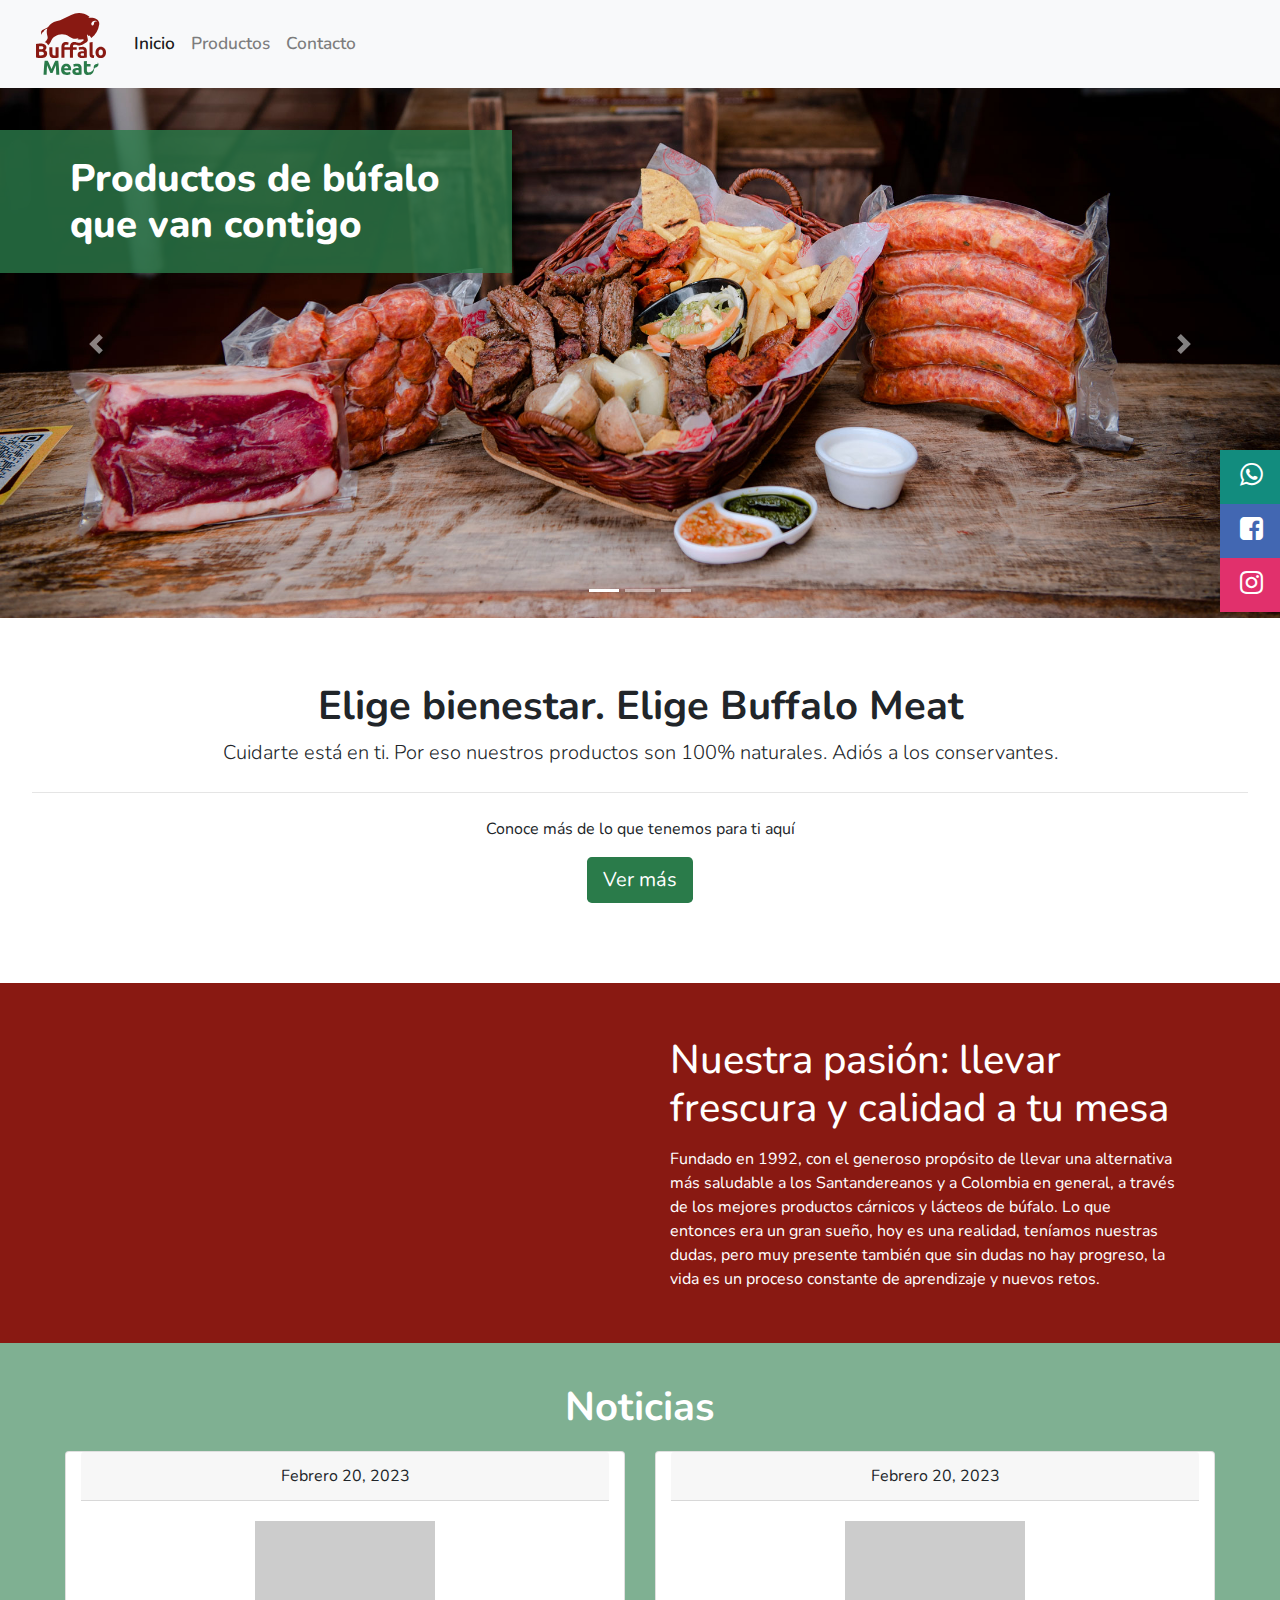
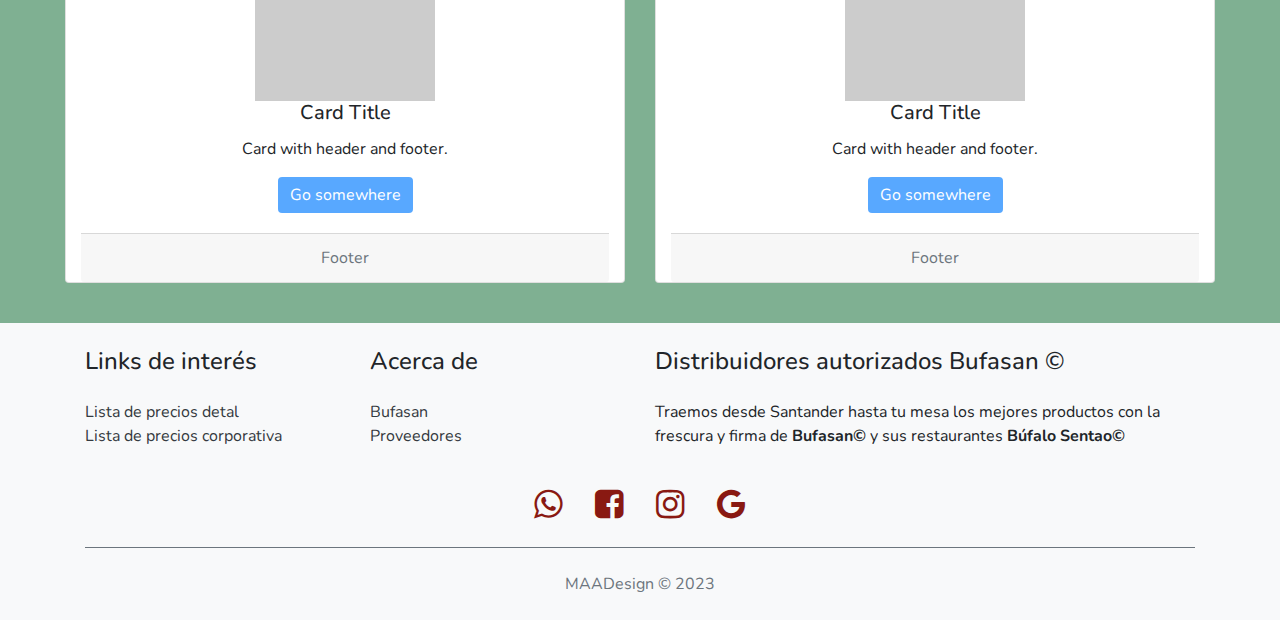
==== commit 5cd81e3f: "cambio11" ====
--- a/index.html
+++ b/index.html
@@ -74,8 +74,8 @@
 		    </div>
           </div>
 		  <div class="col-xl-6 my-auto vidtext">
-			<h1>Lo mejor de los que hacemos es para quien lo hacemos</h1>
-			<p>Lorem ipsum dolor sit amet, consectetur adipisicing elit. Minima facere provident in esse dolorem nisi accusamus tenetur quas facilis quod. Molestias laborum fuga asperiores repellendus deleniti, eos deserunt aliquam officia ex, sequi veritatis velit provident, quasi blanditiis quod suscipit magni amet debitis possimus pariatur iure? Architecto amet nisi, ad quaerat?</p>
+			<h1>Nuestra pasión: llevar frescura y calidad a tu mesa&nbsp;</h1>
+			<p>Fundado en 1992, con el generoso propósito de llevar una alternativa más saludable a los Santandereanos y a Colombia en general, a través de los mejores productos cárnicos y lácteos de búfalo. Lo que entonces era un gran sueño, hoy es una realidad, teníamos nuestras dudas, pero muy presente también que sin dudas no hay progreso, la vida es un proceso constante de aprendizaje y nuevos retos.&nbsp;</p>
 		  </div>
 	    </div>
       </div>
@@ -85,9 +85,10 @@
 		<div class="row">
 		  <div class="col-xl-6 col-lg-6 col-md-6">
 		    <div class="card text-center col-xl-12 col-lg-12 col-md-12">
-			    <div class="card-header"> Header </div>
+			    <div class="card-header"> Febrero 20, 2023 </div>
 			    <div class="card-body">
-			      <h5 class="card-title">Card Title</h5>
+                  <img src="images/ImgResponsive_Placeholder.png" class="img-fluid" alt="Placeholder image">
+                  <h5 class="card-title">Card Title</h5>
 			      <p class="card-text">Card with header and footer.</p>
 			      <a href="#" class="btn btn-primary disabled">Go somewhere</a> </div>
 			    <div class="card-footer text-muted"> Footer </div>
@@ -95,8 +96,9 @@
           </div>
 		  <div class="col-xl-6 col-lg-6 col-md-6">
 			   <div class="card text-center col-xl-12 col-lg-12 col-md-12">
-			    <div class="card-header"> Header </div>
+			    <div class="card-header"> Febrero 20, 2023 </div>
 			    <div class="card-body">
+                  <img src="images/ImgResponsive_Placeholder.png" class="img-fluid" alt="Placeholder image">
 			      <h5 class="card-title">Card Title</h5>
 			      <p class="card-text">Card with header and footer.</p>
 			      <a href="#" class="btn btn-primary disabled">Go somewhere</a> </div>
--- a/css/index.css
+++ b/css/index.css
@@ -64,6 +64,7 @@
 .jumbotron{
     text-align: center;
     border-radius: 0;
+    background: #fff;
 }
 .jumbotron h1{
     font-size: 2.5em;
@@ -128,12 +129,17 @@
 }
 /**********************BLOG**************************/
 .blog{
-    margin: 40px 0 40px 0 ;
+    padding: 40px 0 40px 0 ;
+    background: rgba(42,123,74,0.6);
 }
 .blog h1{
     text-align: center;
     margin-bottom: 20px;
     font-weight: 700;
+    color: #fff;
+}
+.vidtext h1{
+    margin-bottom: 15px;
 }
 .blog .row{
 	margin: 0 50px ;
@@ -142,6 +148,14 @@
 /**********************FOOTER**************************/
 .redesbottom i{
     font-size: 25pt;
+    color: #891912;
+    transition: 0.3s;
+}
+.redesbottom i:hover{
+    color: rgba(42,123,74,1);
+}
+/**********************FOOTER**************************/
+.btn{
     
 }
 /*************************************************************************************************************/
@@ -215,4 +229,5 @@
 	.redeslat{
 		display: none;
 	}
+    
 }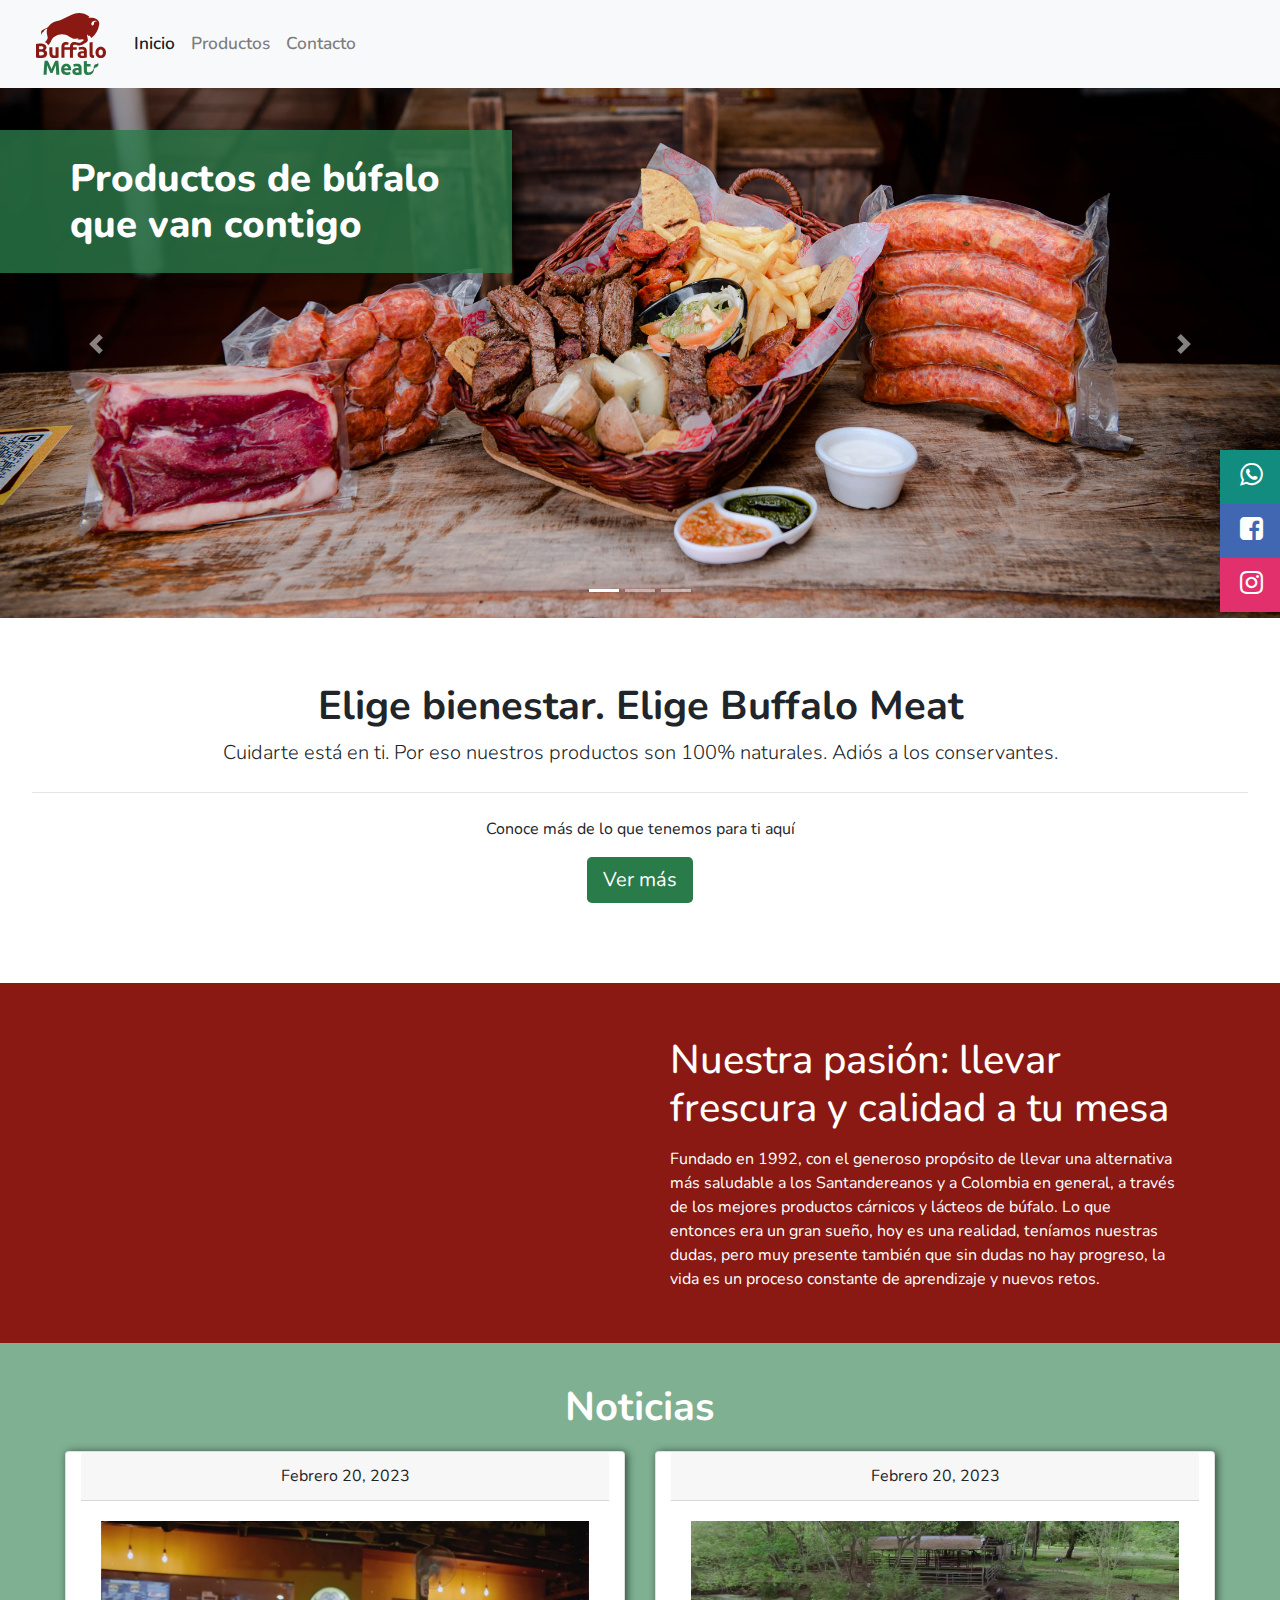
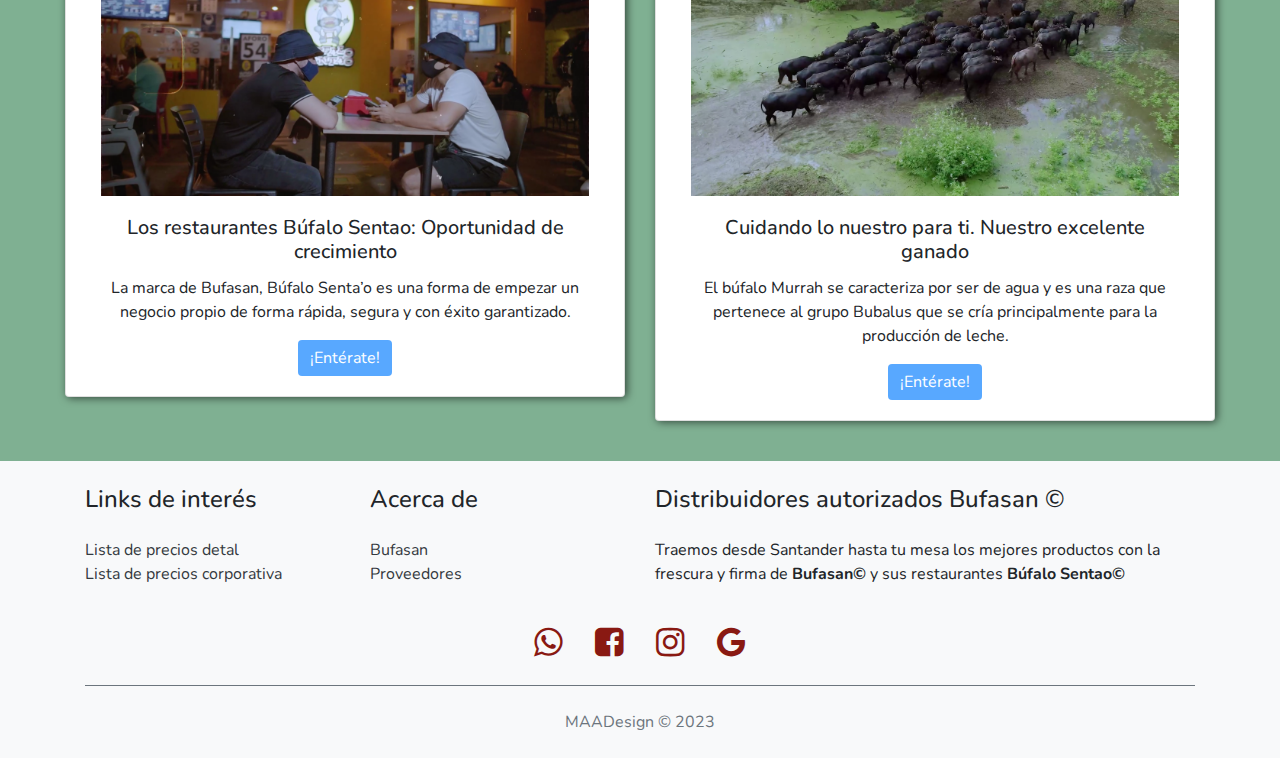
==== commit abd310fd: "cambio12" ====
--- a/index.html
+++ b/index.html
@@ -83,26 +83,24 @@
 	  <div class="container-fluid blog">
 		<h1>Noticias</h1>
 		<div class="row">
-		  <div class="col-xl-6 col-lg-6 col-md-6">
+		  <div class="col-xl-6 col-lg-6 col-md-6 col-sm-12">
 		    <div class="card text-center col-xl-12 col-lg-12 col-md-12">
 			    <div class="card-header"> Febrero 20, 2023 </div>
 			    <div class="card-body">
-                  <img src="images/ImgResponsive_Placeholder.png" class="img-fluid" alt="Placeholder image">
-                  <h5 class="card-title">Card Title</h5>
-			      <p class="card-text">Card with header and footer.</p>
-			      <a href="#" class="btn btn-primary disabled">Go somewhere</a> </div>
-			    <div class="card-footer text-muted"> Footer </div>
+                  <img src="images/rest.png" class="img-fluid" alt="Placeholder image">
+                  <h5 class="card-title">Los restaurantes Búfalo Sentao: Oportunidad de crecimiento</h5>
+			      <p class="card-text">La marca de Bufasan, Búfalo Senta’o es una forma de empezar un negocio propio de forma rápida, segura y con éxito garantizado.</p>
+			      <a href="#" class="btn btn-primary disabled">¡Entérate!</a> </div>
 		    </div>
           </div>
 		  <div class="col-xl-6 col-lg-6 col-md-6">
-			   <div class="card text-center col-xl-12 col-lg-12 col-md-12">
+			   <div class="card text-center col-xl-12 col-lg-12 col-md-12 col-sm-12">
 			    <div class="card-header"> Febrero 20, 2023 </div>
 			    <div class="card-body">
-                  <img src="images/ImgResponsive_Placeholder.png" class="img-fluid" alt="Placeholder image">
-			      <h5 class="card-title">Card Title</h5>
-			      <p class="card-text">Card with header and footer.</p>
-			      <a href="#" class="btn btn-primary disabled">Go somewhere</a> </div>
-			    <div class="card-footer text-muted"> Footer </div>
+                  <img src="images/bufalo.png" class="img-fluid" alt="Placeholder image">
+			      <h5 class="card-title">Cuidando lo nuestro para ti. Nuestro excelente ganado</h5>
+			      <p class="card-text">El búfalo Murrah se caracteriza por ser de agua y es una raza que pertenece al grupo Bubalus que se cría principalmente para la producción de leche.</p>
+			      <a href="#" class="btn btn-primary disabled">¡Entérate!</a> </div>
 		    </div>
 		  </div>
 	    </div>
--- a/css/index.css
+++ b/css/index.css
@@ -145,6 +145,12 @@
 	margin: 0 50px ;
 	padding: 0;
 }
+.blog .card{
+    box-shadow: 2px 1px 8px 0px rgba(0,0,0,0.6);
+}
+.blog .card-body img{
+    margin: 0px 0px 20px 0px;
+}
 /**********************FOOTER**************************/
 .redesbottom i{
     font-size: 25pt;
@@ -209,11 +215,56 @@
 	.jumbotron p{
 		margin: 0px 50px;
 	}
+    .blog .card{
+        margin: 15px 0px;
+    }
 }
 
 @media only screen and (max-width:575.98px){
+    .carousel-caption h5{
+        background: rgba(42,123,74,0.8);
+        font-size: 13pt;
+        font-weight: 800;
+        transition: 0.3s;
+    }
+    /*********TX1*********/
+    .carousel-caption.texto1{
+        text-align: left;
+        position: absolute;
+        top: 40px;
+        left: 0;
+        right: 0;
+        width: 220px;
+    }
+    .carousel-caption.texto1 h5{
+        padding: 5% 5% 5% 40px; 
+    }
+    /*********TX2*********/
+    .carousel-caption.texto2{
+        position: absolute;
+        bottom: -50px;
+    }
+    .carousel-caption.texto2 h5{
+        padding: 5% 5% 70px 5%; 
+    }
+    /*********TX3*********/
+    .carousel-caption.texto3{
+        text-align: left;
+        position: absolute;
+        top: 100px;
+        left: 0;
+        right: 0;
+        width: 200px;
+    }
+    .carousel-caption.texto3 h5{
+        padding: 5% 8% 5% 40px; 
+    }
     .vidtext p, .vidtext h1{
 	    margin: 40px 40px 40px 40px;
+    }
+    .blog .row{
+        margin: 0px 30px;
+        padding: 0;
     }
     .jumbotron h1{
         font-size: 1.7em;
